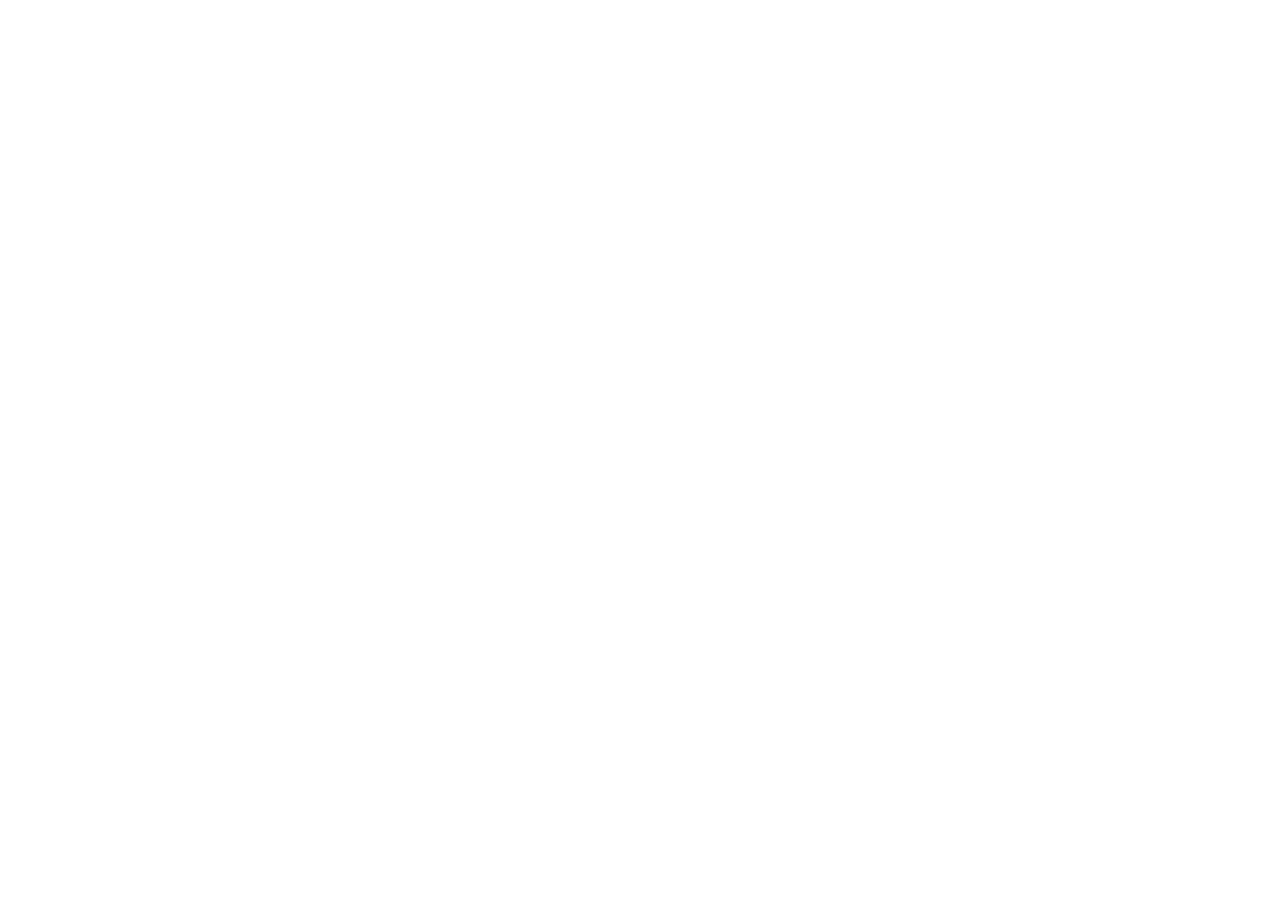
==== SiiD step9/html-css login form/index.html @ 0eb2ad5e "login formに取り掛かっています" ====
<!DOCTYPE html>
<html lang="ja">
<head>
    <meta charset="UTF-8">
    <meta name="viewport" content="width=device-width, initial-scale=1.0">
    <link  rel ="stylesheet" href ="style.css">
    <title>Step8</title>
</head>
<body>
    <header>

    </header>
   
    <div class ="User information">
        <p class ="email">

        </p>

        <p class ="password">

        </p>
        
    </div>
    
    <div class ="Sign in">

    </div>

    <div class ="footer">

    </div>

</body>
</html>
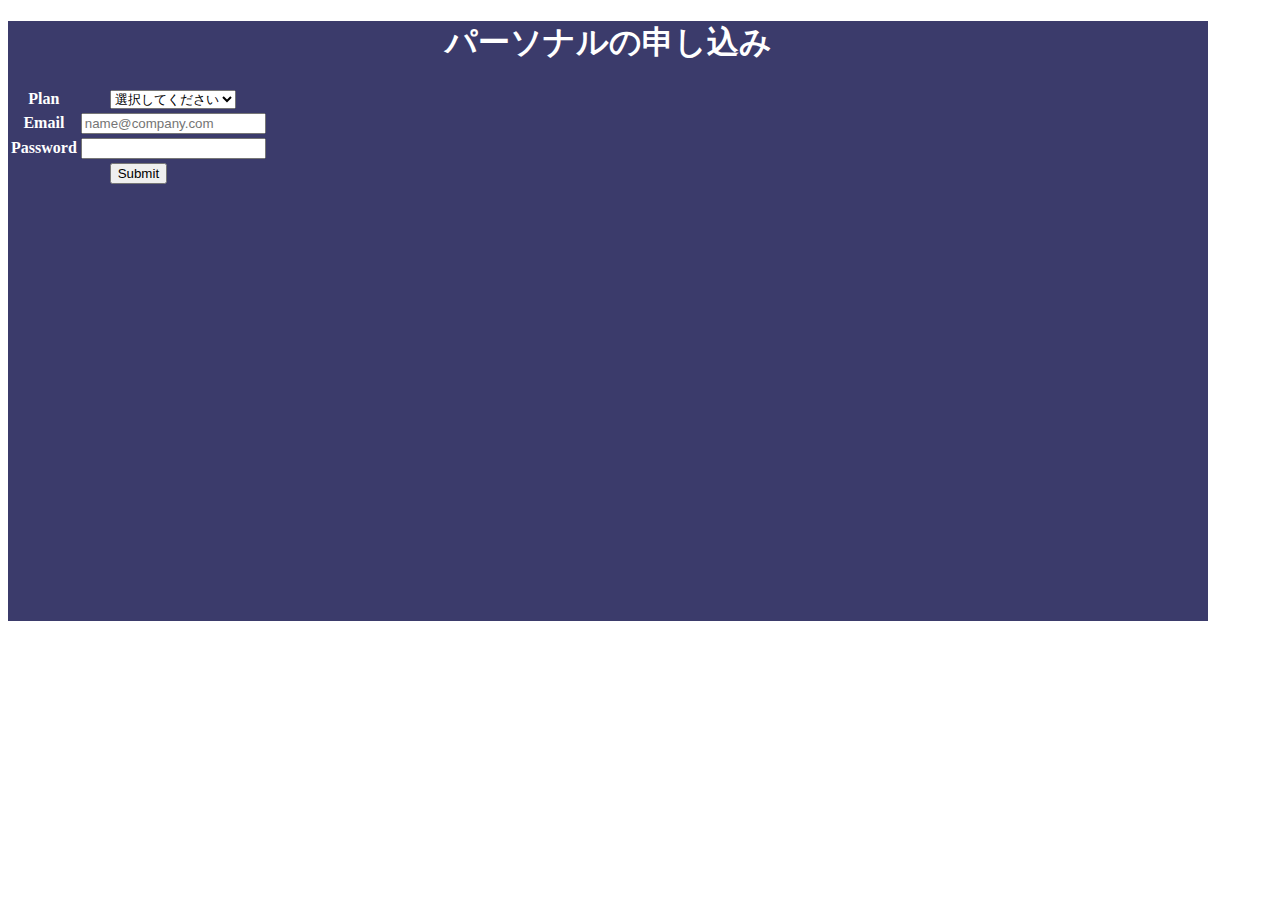
==== commit 6fd8b458: "no message" ====
--- a/SiiD step9/html-css login form/index.html
+++ b/SiiD step9/html-css login form/index.html
@@ -10,25 +10,71 @@
     <header>
 
     </header>
-   
-    <div class ="User information">
-        <p class ="email">
 
-        </p>
+    <!--入力フォーム-->
+    <section class ="User-information">
+        <h1 class="headline">パーソナルの申し込み</h1>
 
-        <p class ="password">
+        <form class="form" action="" method="post">
 
-        </p>
-        
-    </div>
-    
-    <div class ="Sign in">
+            <table class="form-table">
+                <tbody>
 
-    </div>
+                    <!--メニュー欄-->
+                    <tr>
+                        <th><label for=""menu>Plan</label></th>
+                        <td>
+                            <select class="select">
+                                <option value="" disabled selected>選択してください</option>
+                                <option value="plan1">plan1</option>
+                                <option value="plan2">plan2</option>
+                                <option value="plan3">plan3</option>
+                            </select>
+                        </td>
+                    </tr>
 
-    <div class ="footer">
+                    <!--メールアドレス-->
+                    <tr>
+                        <th><label for="email">Email</label></th>
+                        <td><input class="select" type="email" placeholder="name@company.com" id="email" required></td>
+                    </tr>
 
-    </div>
+                    <!--パスワード-->
+                    <tr>
+                        <th><label for="password">Password</label></th>
+                        <td><input class="select" type="password" id="passwprd" required></td>
+                    </tr>
 
+                    <!--ボタン-->
+                    <tr>
+                        <td class="selct" colspan="2">
+                            <button class="button" type="submit">Submit</button>
+                        </td>
+                    </tr>
+
+                </tbody>
+            </table>
+        </form>
+    </section>
 </body>
-</html>+</html>
+
+
+
+
+
+
+
+<!--　シンプルな入力欄
+<label class="email">
+    メールアドレス：
+    <input type="email" name="email">
+</label>
+<label class="password">
+    パスワード：
+    <input type="password" name="password">
+</label>
+<button type="submit">
+    送信
+</button>
+-->--- a/SiiD step9/html-css login form/style.css
+++ b/SiiD step9/html-css login form/style.css
@@ -0,0 +1,17 @@
+.User-information{
+    display:block;
+    text-align:center;
+    height:600px;
+    width:1200px;
+    background-color:rgb(59, 59, 107);
+    color:white;
+}
+
+/*テキストアラインはブロックレベル要素しか適用できない
+テーブルタグ等は違うから適用されていない*/
+
+
+
+
+
+
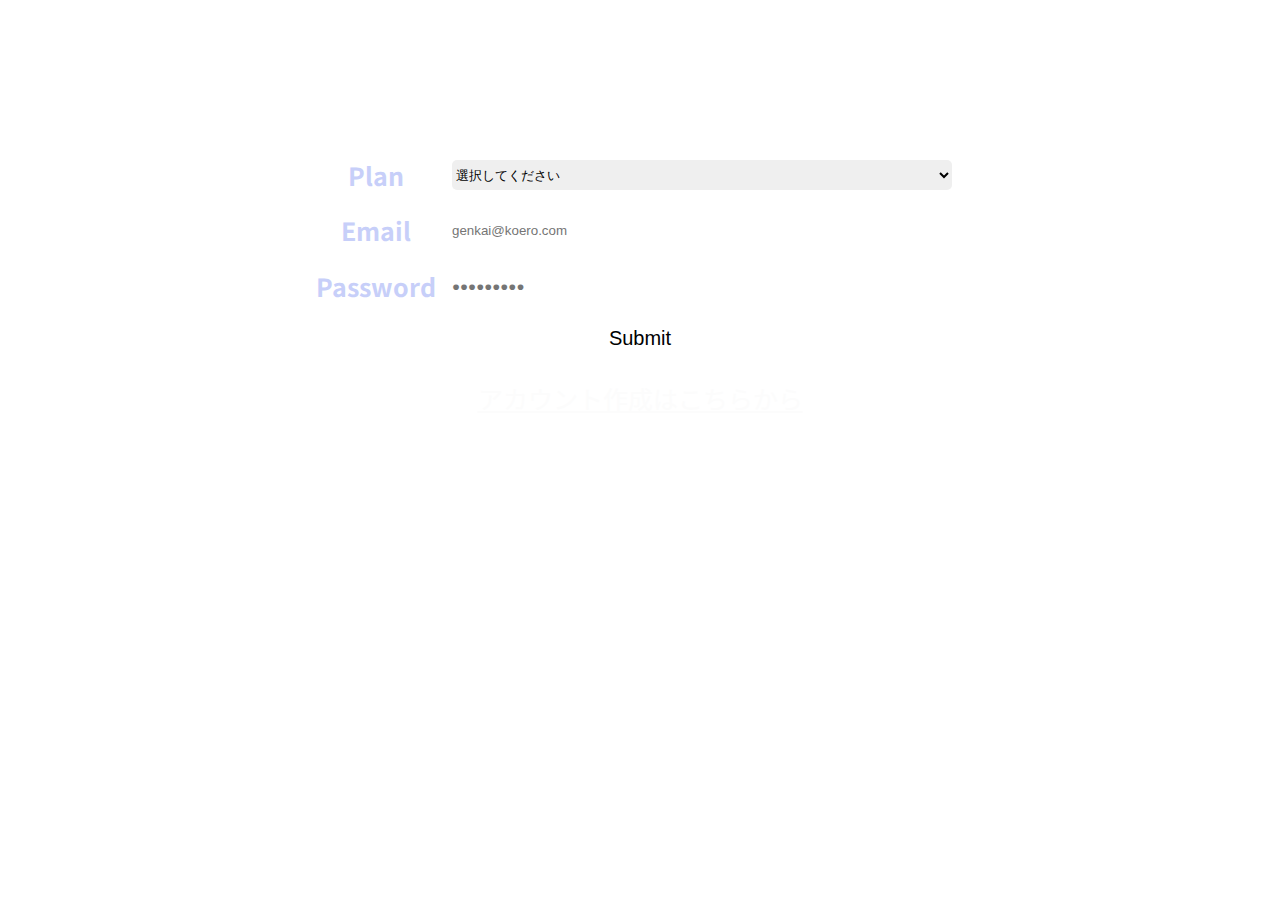
==== commit d362979b: "とりあえず、ログインフォーム作れました。データベースとの連携は未です。" ====
--- a/SiiD step9/html-css login form/index.html
+++ b/SiiD step9/html-css login form/index.html
@@ -22,7 +22,7 @@
 
                     <!--メニュー欄-->
                     <tr>
-                        <th><label for=""menu>Plan</label></th>
+                        <th><label class="label" for=""menu>Plan</label></th>
                         <td>
                             <select class="select">
                                 <option value="" disabled selected>選択してください</option>
@@ -35,14 +35,14 @@
 
                     <!--メールアドレス-->
                     <tr>
-                        <th><label for="email">Email</label></th>
-                        <td><input class="select" type="email" placeholder="name@company.com" id="email" required></td>
+                        <th><label class="label" for="email">Email</label></th>
+                        <td><input class="select" type="email" placeholder="genkai@koero.com" id="email" required></td>
                     </tr>
 
                     <!--パスワード-->
                     <tr>
-                        <th><label for="password">Password</label></th>
-                        <td><input class="select" type="password" id="passwprd" required></td>
+                        <th><label  for="password">Password</label></th>
+                        <td><input class="select" type="password" placeholder="●●●●●●●●●" id="passwprd" required></td>
                     </tr>
 
                     <!--ボタン-->
@@ -54,6 +54,7 @@
 
                 </tbody>
             </table>
+            <p class="Sign-up"><a class="Sign-up2" href="#">アカウント作成はこちらから</a></p>
         </form>
     </section>
 </body>
@@ -77,4 +78,5 @@
 <button type="submit">
     送信
 </button>
--->+-->
+
--- a/SiiD step9/html-css login form/style.css
+++ b/SiiD step9/html-css login form/style.css
@@ -1,17 +1,108 @@
+
+@import url('https://fonts.googleapis.com/css2?family=Noto+Sans+JP:wght@100..900&display=swap');
+
+body{
+    display: flex;
+    justify-content: center;
+    font-family: 'Noto Sans JP', sans-serif;
+}
+
+
+
 .User-information{
+    background-image:url('https://media.istockphoto.com/id/1480810276/ja/%E3%83%93%E3%83%87%E3%82%AA/%E7%A9%BA%E3%81%AE%E3%82%B8%E3%83%A0%E8%83%8C%E6%99%AF%E3%82%B9%E3%83%9D%E3%83%BC%E3%83%84%E3%83%88%E3%83%AC%E3%83%BC%E3%83%8B%E3%83%B3%E3%82%B0%E3%83%95%E3%82%A3%E3%83%83%E3%83%88%E3%83%8D%E3%82%B9%E3%82%B9%E3%83%9A%E3%83%BC%E3%82%B9%E7%94%A8%E3%81%AE%E3%82%A8%E3%82%AF%E3%82%B5%E3%82%B5%E3%82%A4%E3%82%BA%E3%82%A4%E3%83%B3%E3%83%86%E3%83%AA%E3%82%A2%E3%82%A6%E3%82%A7%E3%83%AB%E3%83%8D%E3%82%B9%E3%82%B9%E3%82%BF%E3%82%B8%E3%82%AA%E3%81%AE%E3%83%88%E3%83%AC%E3%83%BC%E3%83%8B%E3%83%B3%E3%82%B0%E3%83%9C%E3%83%87%E3%82%A3%E3%83%BC%E3%83%93%E3%83%AB%E3%81%AE%E3%83%91%E3%83%95%E3%82%A9%E3%83%BC%E3%83%9E%E3%83%B3%E3%82%B9%E8%A8%AD%E5%82%99%E3%81%AE%E3%81%9F%E3%82%81%E3%81%AE%E9%83%A8%E5%B1%8B.jpg?s=640x640&k=20&c=3Mlw5g2DUIlv929fe1zKTsfnDbfvjjmTJxkKksW8zM4=') ;
+    background-size: contain;
     display:block;
     text-align:center;
-    height:600px;
-    width:1200px;
-    background-color:rgb(59, 59, 107);
+    height:432px;
+    width:768px;
     color:white;
+    border-radius: 10px;
+   
 }
 
-/*テキストアラインはブロックレベル要素しか適用できない
-テーブルタグ等は違うから適用されていない*/
+.headline{
+    font-size: 50px;
+   
+}
+
+.form-table{
+    font-size: 25px;
+    color: rgb(199, 207, 249);
+    margin: 0 auto;
+}
+
+
+.label{
+   
+}
+
+
+.select{
+    min-width: 500px;
+    min-height: 30px;
+    margin: 10px;
+    border-radius: 5px;
+    border: none;
+}
+
+.Sign-up{
+    font-size: 25px;
+    padding-bottom: 20px;
+   
+}
+
+.Sign-up2{
+    color: rgb(252, 252, 252);
+   
+}
+
+.button{
+    background-color:white;
+    font-size: 20px;
+    border-radius: 5px;
+    color: rgb(0, 0, 0);
+    box-shadow: none;
+    border: none;
+}
 
 
 
 
 
 
+
+
+
+
+
+/*メモ↓
+
+●テキストアラインはブロックレベル要素しか適用できない
+テーブルタグ等は違うから適用されていない
+
+●クラスは、その要素とその子孫に適用される
+異なる要素にスタイルを適用したい場合は、それぞれにクラスを割り当てる
+子孫要素に親要素のスタイルを継承させたい場合は、CSSの継承の仕組みを理解する必要がある
+
+●どのセレクタを使うべきか？
+特定の要素にだけスタイルを適用したい: IDセレクタ
+複数の要素に同じスタイルを適用したい: クラスセレクタ
+親要素の子孫全てにスタイルを適用したい: 子孫セレクタ
+直接の子要素だけにスタイルを適用したい: 子要素セレクタ
+隣り合う兄弟要素にスタイルを適用したい: 兄弟セレクタ
+
+*/
+
+/*疑問に思ったこと
+●セレクタの使い分け
+●継承の範囲
+●文字数制限の仕方→html,cssだけでは難しくjsでしないといけないことわかる。
+●
+*/
+
+
+
+
+
+
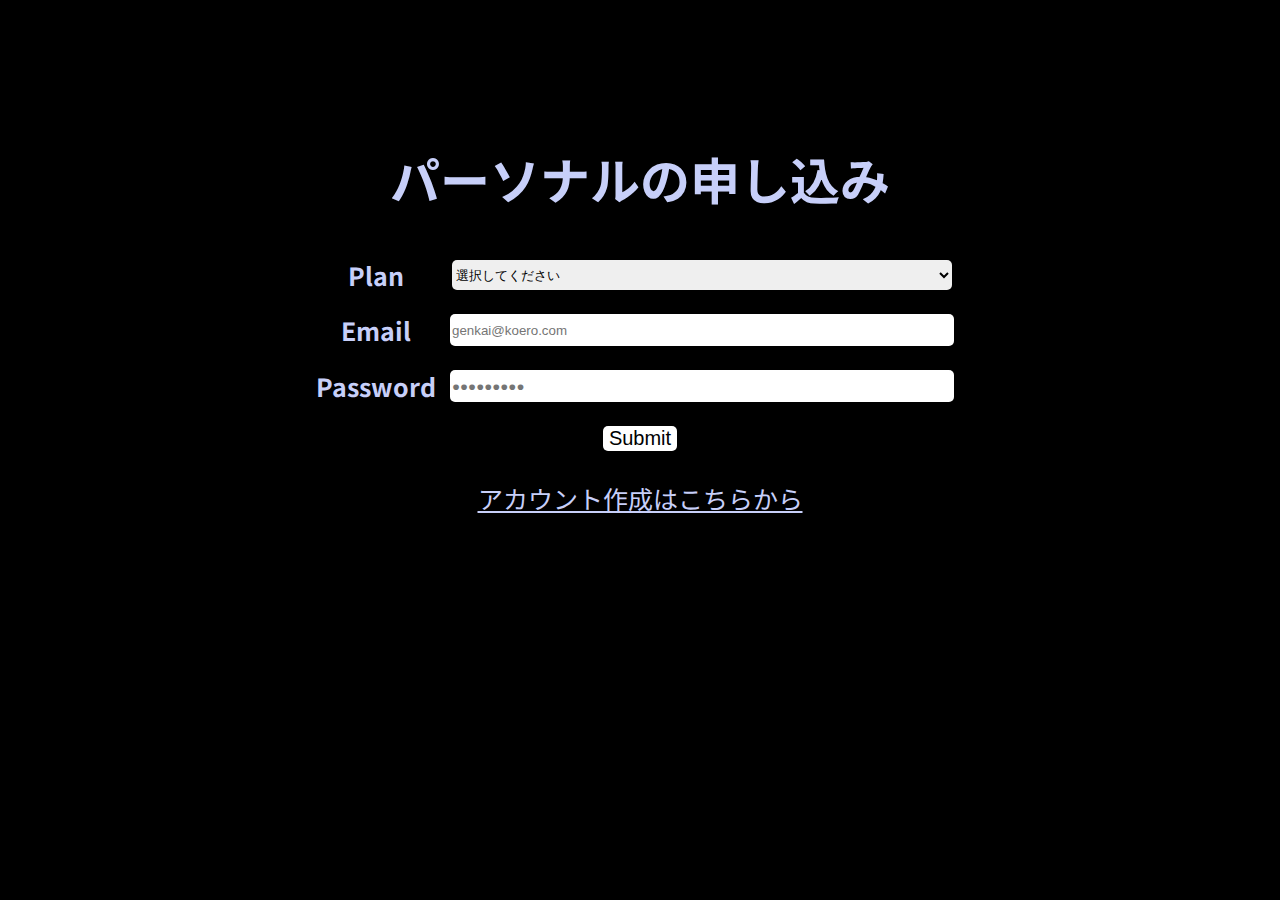
==== commit 81395fdb: "色の変更をしました" ====
--- a/SiiD step9/html-css login form/index.html
+++ b/SiiD step9/html-css login form/index.html
@@ -26,9 +26,9 @@
                         <td>
                             <select class="select">
                                 <option value="" disabled selected>選択してください</option>
-                                <option value="plan1">plan1</option>
-                                <option value="plan2">plan2</option>
-                                <option value="plan3">plan3</option>
+                                <option value="plan1">plan10万円</option>
+                                <option value="plan2">plan20万円</option>
+                                <option value="plan3">plan30万円</option>
                             </select>
                         </td>
                     </tr>
--- a/SiiD step9/html-css login form/style.css
+++ b/SiiD step9/html-css login form/style.css
@@ -5,6 +5,8 @@
     display: flex;
     justify-content: center;
     font-family: 'Noto Sans JP', sans-serif;
+    background-color: black;
+    padding-top: 100px;
 }
 
 
@@ -16,7 +18,7 @@
     text-align:center;
     height:432px;
     width:768px;
-    color:white;
+    color: rgb(199, 207, 249);
     border-radius: 10px;
    
 }
@@ -53,7 +55,7 @@
 }
 
 .Sign-up2{
-    color: rgb(252, 252, 252);
+    color: rgb(199, 207, 249);
    
 }
 
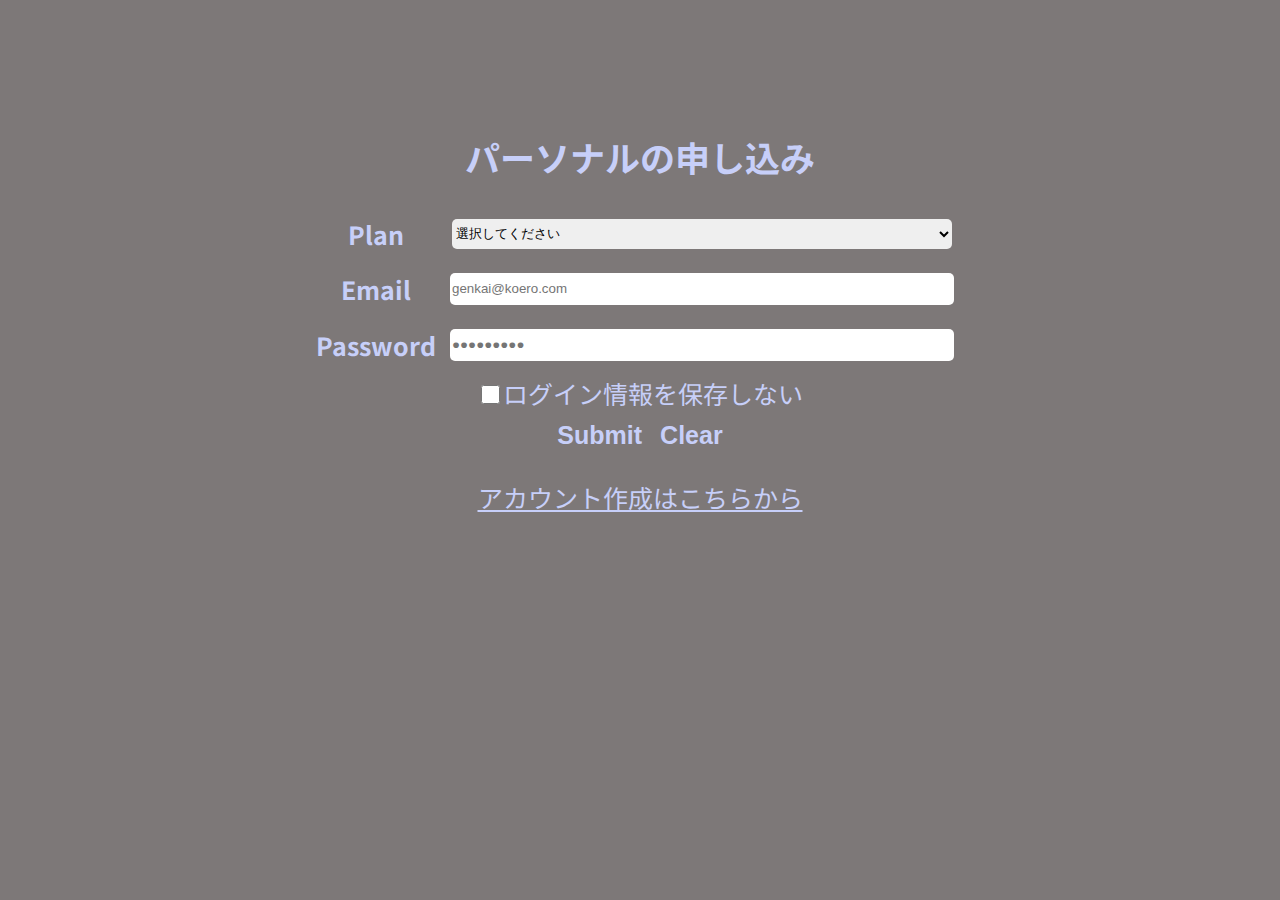
==== commit 13add41c: "AIに相談しながら行いました。なるべく理解するように努めましたが、微妙な箇所にはメモ残してまた確認するつもりです。" ====
--- a/SiiD step9/html-css login form/index.html
+++ b/SiiD step9/html-css login form/index.html
@@ -20,7 +20,7 @@
             <table class="form-table">
                 <tbody>
 
-                    <!--メニュー欄-->
+                    <!--プラン・メニュー欄-->
                     <tr>
                         <th><label class="label" for=""menu>Plan</label></th>
                         <td>
@@ -42,13 +42,23 @@
                     <!--パスワード-->
                     <tr>
                         <th><label  for="password">Password</label></th>
-                        <td><input class="select" type="password" placeholder="●●●●●●●●●" id="passwprd" required></td>
+                        <td><input class="select" type="password" placeholder="●●●●●●●●●" id="password" required></td>
+                    </tr>
+
+                    <!--チェックボックス-->
+                    <tr>
+                        <td colspan="2">
+                            <label>
+                                <input type="checkbox" id="save-checkbox">ログイン情報を保存しない
+                            </label>
+                        </td>
                     </tr>
 
                     <!--ボタン-->
                     <tr>
                         <td class="selct" colspan="2">
                             <button class="button" type="submit">Submit</button>
+                            <button id="clear-storage" class="button" type="button">Clear</button>
                         </td>
                     </tr>
 
@@ -57,6 +67,7 @@
             <p class="Sign-up"><a class="Sign-up2" href="#">アカウント作成はこちらから</a></p>
         </form>
     </section>
+    <script src="app.js" defer></script>
 </body>
 </html>
 
--- a/SiiD step9/html-css login form/style.css
+++ b/SiiD step9/html-css login form/style.css
@@ -5,7 +5,7 @@
     display: flex;
     justify-content: center;
     font-family: 'Noto Sans JP', sans-serif;
-    background-color: black;
+    background-color: rgb(125, 120, 120);
     padding-top: 100px;
 }
 
@@ -24,13 +24,11 @@
 }
 
 .headline{
-    font-size: 50px;
-   
+    font-size: 35px;
 }
 
 .form-table{
     font-size: 25px;
-    color: rgb(199, 207, 249);
     margin: 0 auto;
 }
 
@@ -60,14 +58,21 @@
 }
 
 .button{
-    background-color:white;
-    font-size: 20px;
+    background-color:transparent;
+    font-size: 25px; 
+    font-weight: bold;
     border-radius: 5px;
-    color: rgb(0, 0, 0);
+    color: rgb(199, 207, 249);
     box-shadow: none;
     border: none;
+    cursor: pointer;
 }
 
+#save-checkbox{
+    width: 19px;           
+    height: 19px;
+    cursor: pointer;
+}
 
 
 
